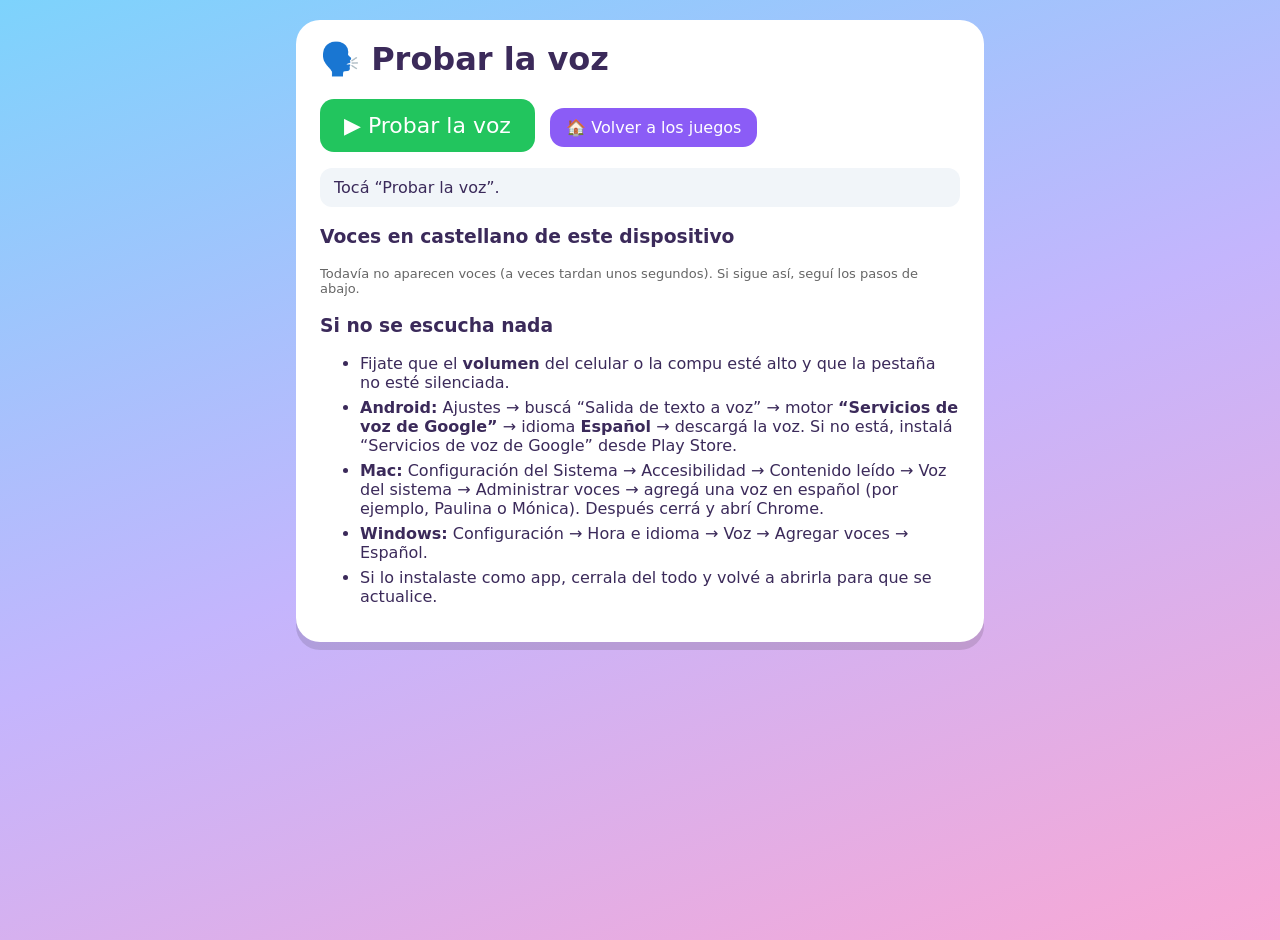
==== voz.html @ 34852f98 "Arreglar la voz en Chrome y agregar página para probar voces - La voz espera a que Chrome cargue las" ====
<!DOCTYPE html>
<html lang="es">
<head>
  <meta charset="utf-8">
  <meta name="viewport" content="width=device-width, initial-scale=1">
  <title>Probar la voz</title>
  <style>
    body { font-family: "Arial Rounded MT Bold", system-ui, sans-serif; background: linear-gradient(160deg, #7dd3fc, #c4b5fd, #f9a8d4); min-height: 100vh; margin: 0; padding: 20px; color: #3b2a5a; }
    .caja { max-width: 640px; margin: 0 auto; background: #fff; border-radius: 24px; padding: 20px 24px; box-shadow: 0 8px 0 rgba(0,0,0,.12); }
    h1 { margin-top: 0; }
    button, a.btn { font: inherit; border: none; border-radius: 14px; padding: 10px 16px; cursor: pointer; background: #8b5cf6; color: #fff; text-decoration: none; display: inline-block; }
    .grande { font-size: 22px; padding: 14px 24px; background: #22c55e; }
    .voz { display: flex; align-items: center; gap: 8px; padding: 10px 0; border-bottom: 1px solid #eee; flex-wrap: wrap; }
    .voz .nom { flex: 1; min-width: 180px; }
    .voz.usada { background: #ecfccb; border-radius: 10px; padding-left: 8px; }
    .chico { font-size: 13px; color: #666; }
    #estado { margin: 14px 0; padding: 10px 14px; border-radius: 12px; background: #f1f5f9; }
    .ok { background: #dcfce7 !important; } .mal { background: #fee2e2 !important; }
    li { margin-bottom: 6px; }
  </style>
</head>
<body>
  <div class="caja">
    <h1>🗣️ Probar la voz</h1>
    <p><button class="grande" id="probar">▶ Probar la voz</button> &nbsp; <a class="btn" href="index.html">🏠 Volver a los juegos</a></p>
    <div id="estado">Tocá “Probar la voz”.</div>

    <h3>Voces en castellano de este dispositivo</h3>
    <div id="lista" class="chico">Cargando…</div>

    <h3>Si no se escucha nada</h3>
    <ul>
      <li>Fijate que el <b>volumen</b> del celular o la compu esté alto y que la pestaña no esté silenciada.</li>
      <li><b>Android:</b> Ajustes → buscá “Salida de texto a voz” → motor <b>“Servicios de voz de Google”</b> → idioma <b>Español</b> → descargá la voz. Si no está, instalá “Servicios de voz de Google” desde Play Store.</li>
      <li><b>Mac:</b> Configuración del Sistema → Accesibilidad → Contenido leído → Voz del sistema → Administrar voces → agregá una voz en español (por ejemplo, Paulina o Mónica). Después cerrá y abrí Chrome.</li>
      <li><b>Windows:</b> Configuración → Hora e idioma → Voz → Agregar voces → Español.</li>
      <li>Si lo instalaste como app, cerrala del todo y volvé a abrirla para que se actualice.</li>
    </ul>
  </div>

  <script src="js/config.js"></script>
  <script src="js/sonido.js"></script>
  <script src="js/voz.js"></script>
  <script>
    const estado = document.getElementById('estado');
    const lista = document.getElementById('lista');
    const s = window.speechSynthesis;

    function mostrar(txt, clase) { estado.textContent = txt; estado.className = clase || ''; }

    function dibujarLista() {
      if (!Voz.soportada) { lista.textContent = 'Este navegador no tiene voz. Probá con Chrome.'; return; }
      const vs = Voz.lista();
      const total = s.getVoices().length;
      if (!vs.length) {
        lista.innerHTML = total
          ? `Hay ${total} voces, pero ninguna en castellano. Seguí los pasos de abajo para agregar una.`
          : 'Todavía no aparecen voces (a veces tardan unos segundos). Si sigue así, seguí los pasos de abajo.';
        return;
      }
      const actual = Voz.actual();
      lista.innerHTML = '';
      vs.forEach(v => {
        const d = document.createElement('div');
        d.className = 'voz' + (actual && actual.voiceURI === v.voiceURI ? ' usada' : '');
        d.innerHTML = `<span class="nom"><b>${v.name}</b> <span class="chico">${v.lang}${v.localService ? '' : ' · necesita internet'}</span></span>`;
        const p = document.createElement('button'); p.textContent = '🔊 Probar';
        p.onclick = () => probarCon(v);
        const u = document.createElement('button'); u.textContent = actual && actual.voiceURI === v.voiceURI ? '✓ En uso' : 'Usar esta';
        u.style.background = '#22c55e';
        u.onclick = () => { Voz.usar(v.voiceURI); dibujarLista(); Voz.decir('¡Listo! Ahora hablo con esta voz.'); };
        d.append(p, u);
        lista.appendChild(d);
      });
    }

    function probarCon(v) {
      s.cancel();
      const u = new SpeechSynthesisUtterance(`¡Hola, ${CONFIG.nombre}! ¿Jugamos?`);
      u.voice = v; u.lang = v.lang; u.rate = CONFIG.vozVelocidad; u.pitch = CONFIG.vozTono;
      seguir(u);
      setTimeout(() => s.speak(u), 120);
    }

    function seguir(u) {
      let empezo = false;
      window._u = u; // que Chrome no la pierda
      u.onstart = () => { empezo = true; mostrar('🔊 Hablando… ¿se escucha? Si no, subí el volumen.', 'ok'); };
      u.onend = () => { if (empezo) mostrar('✅ La voz funciona. Si no la escuchaste, revisá el volumen.', 'ok'); };
      u.onerror = e => mostrar('❌ Error de voz: ' + e.error + '. Probá con otra voz de la lista.', 'mal');
      setTimeout(() => { if (!empezo) mostrar('❌ La voz no arrancó. Probá con otra voz de la lista o seguí los pasos de abajo.', 'mal'); }, 4000);
    }

    document.getElementById('probar').onclick = () => {
      if (!Voz.soportada) { mostrar('❌ Este navegador no tiene voz. Probá con Chrome.', 'mal'); return; }
      const v = Voz.actual();
      if (v) probarCon(v);
      else {
        s.cancel();
        const u = new SpeechSynthesisUtterance(`¡Hola, ${CONFIG.nombre}! ¿Jugamos?`);
        u.lang = 'es-ES';
        seguir(u);
        setTimeout(() => s.speak(u), 120);
      }
    };

    dibujarLista();
    if (s) s.addEventListener('voiceschanged', dibujarLista);
    setTimeout(dibujarLista, 1500);
  </script>
</body>
</html>
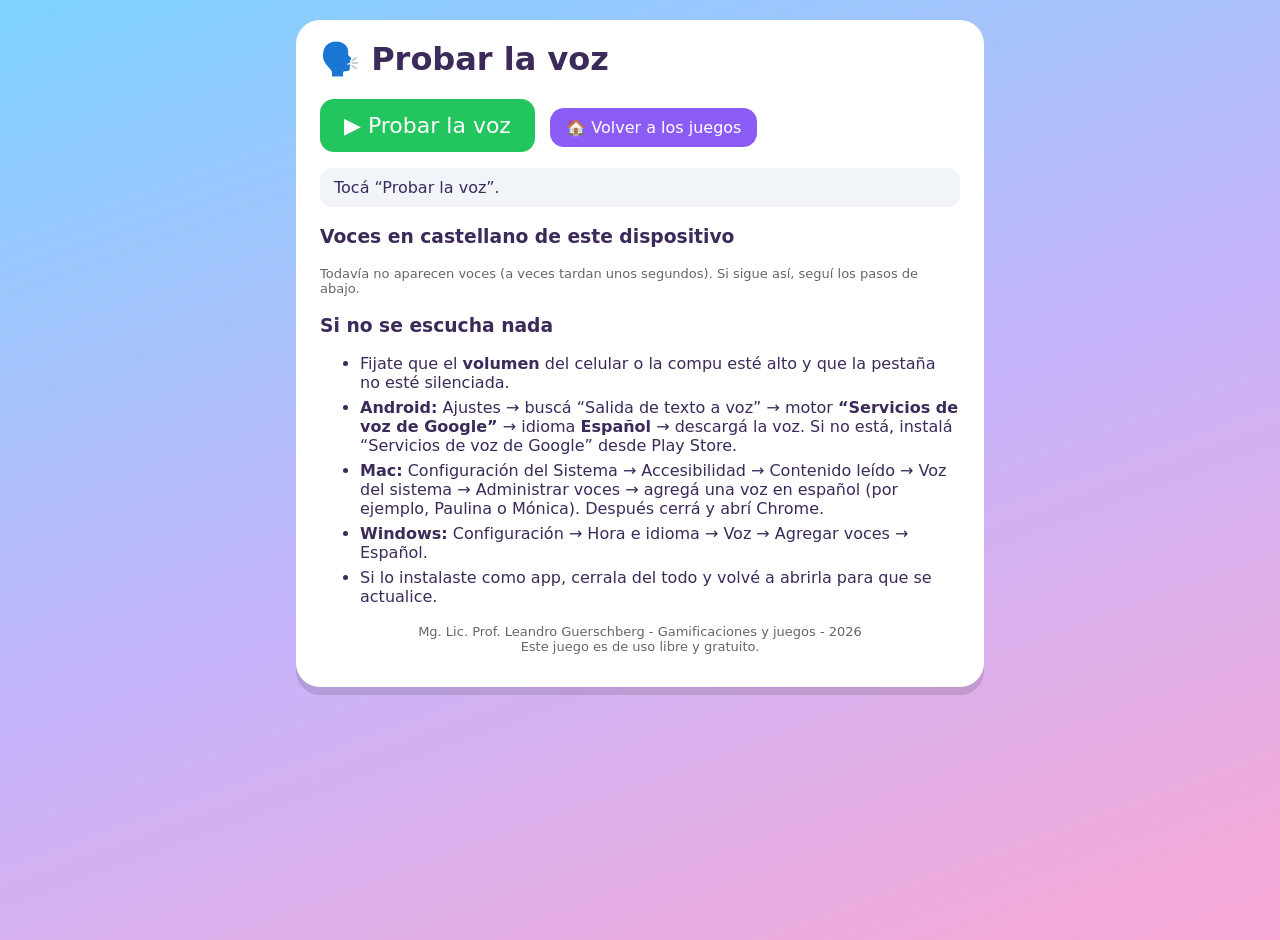
==== commit 279445fb: "Juego Escribir y autoría - Nuevo juego Escribir: armar palabras tocando tarjetas con letras   (Maxi," ====
--- a/voz.html
+++ b/voz.html
@@ -36,6 +36,7 @@
       <li><b>Windows:</b> Configuración → Hora e idioma → Voz → Agregar voces → Español.</li>
       <li>Si lo instalaste como app, cerrala del todo y volvé a abrirla para que se actualice.</li>
     </ul>
+    <p class="chico" style="text-align:center;margin-top:18px">Mg. Lic. Prof. Leandro Guerschberg - Gamificaciones y juegos - 2026<br>Este juego es de uso libre y gratuito.</p>
   </div>
 
   <script src="js/config.js"></script>
@@ -75,33 +76,19 @@
     }
 
     function probarCon(v) {
-      s.cancel();
-      const u = new SpeechSynthesisUtterance(`¡Hola, ${CONFIG.nombre}! ¿Jugamos?`);
-      u.voice = v; u.lang = v.lang; u.rate = CONFIG.vozVelocidad; u.pitch = CONFIG.vozTono;
-      seguir(u);
-      setTimeout(() => s.speak(u), 120);
-    }
-
-    function seguir(u) {
       let empezo = false;
-      window._u = u; // que Chrome no la pierda
-      u.onstart = () => { empezo = true; mostrar('🔊 Hablando… ¿se escucha? Si no, subí el volumen.', 'ok'); };
-      u.onend = () => { if (empezo) mostrar('✅ La voz funciona. Si no la escuchaste, revisá el volumen.', 'ok'); };
-      u.onerror = e => mostrar('❌ Error de voz: ' + e.error + '. Probá con otra voz de la lista.', 'mal');
-      setTimeout(() => { if (!empezo) mostrar('❌ La voz no arrancó. Probá con otra voz de la lista o seguí los pasos de abajo.', 'mal'); }, 4000);
+      mostrar('⏳ Probando…');
+      Voz.probar(v, `¡Hola, ${CONFIG.nombre}! ¿Jugamos?`, (que, detalle) => {
+        if (que === 'empezo') { empezo = true; mostrar('🔊 Hablando… ¿se escucha? Si no, subí el volumen.', 'ok'); }
+        if (que === 'termino' && empezo) mostrar('✅ La voz funciona. Si no la escuchaste, revisá el volumen.', 'ok');
+        if (que === 'error') mostrar('❌ Error de voz: ' + detalle + '. Probá con otra voz de la lista.', 'mal');
+      });
+      setTimeout(() => { if (!empezo && !estado.classList.contains('mal')) mostrar('❌ La voz no arrancó. Probá con otra voz de la lista o seguí los pasos de abajo.', 'mal'); }, 6000);
     }
 
     document.getElementById('probar').onclick = () => {
       if (!Voz.soportada) { mostrar('❌ Este navegador no tiene voz. Probá con Chrome.', 'mal'); return; }
-      const v = Voz.actual();
-      if (v) probarCon(v);
-      else {
-        s.cancel();
-        const u = new SpeechSynthesisUtterance(`¡Hola, ${CONFIG.nombre}! ¿Jugamos?`);
-        u.lang = 'es-ES';
-        seguir(u);
-        setTimeout(() => s.speak(u), 120);
-      }
+      probarCon(Voz.actual());
     };
 
     dibujarLista();
